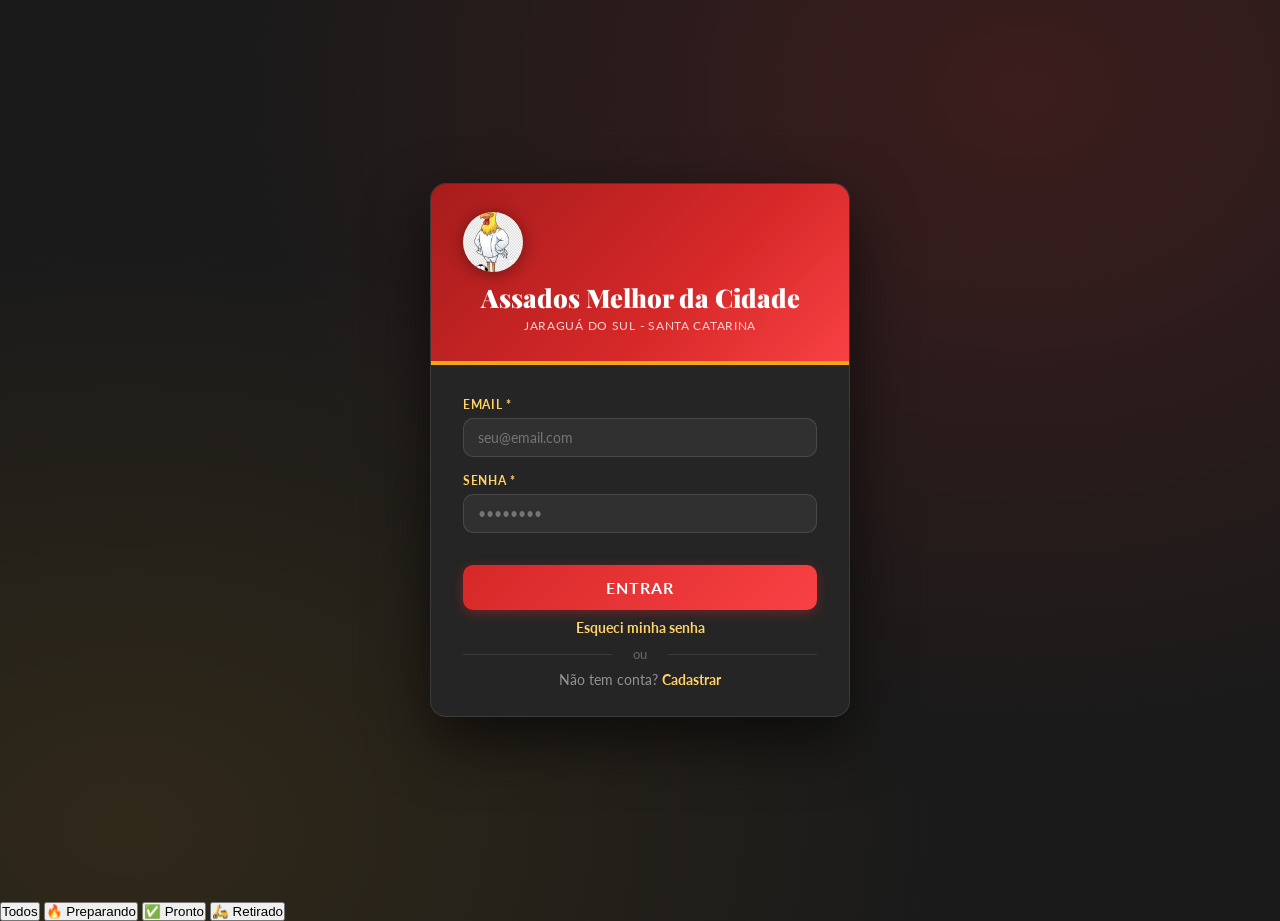
==== 2RODAS/2rodas.html @ 9d5c01f9 "first commit" ====
<!DOCTYPE html>
<html lang="pt-BR">
<head>
  <meta charset="UTF-8" />
  <meta name="viewport" content="width=device-width, initial-scale=1.0" />
  <title>Assados Melhor da Cidade — Jaraguá do Sul</title>
  <link rel="stylesheet" href="Style.css" />
  <link href="https://fonts.googleapis.com/css2?family=Playfair+Display:wght@700;900&family=Lato:wght@300;400;700&display=swap" rel="stylesheet" />
</head>
<body>

  <!-- HEADER -->
  <header>
    <div class="header-inner">
      <div class="header-brand">
        <div class="logo-area">
          <span class="logo-icon">🔥</span>
          <div>
            <h1 class="logo-title">Assados Melhor da Cidade</h1>
            <p class="logo-sub">Jaraguá do Sul — Santa Catarina</p>
          </div>
        </div>
        <a href="faturamento.html" class="btn btn-ghost btn-ghost-strong">📊 Faturamento</a>
      </div>
      <div class="header-meta">
        <span id="usuario-nome" style="color:#ffd166;font-size:.85rem;font-weight:700;"></span>
        <div class="header-badge">🚴 Retirada Rápida</div>
        <button class="btn btn-ghost btn-ghost-strong" onclick="sair()">Sair</button>
      </div>
    </div>
  </header>

  <!-- MAIN CONTENT -->
  <main>

    <!-- PAINEL DE PEDIDOS -->
    <section class="panel" id="painel-pedidos">
      <div class="panel-header">
        <h2>� Fila de Retirada</h2>
        <button class="btn btn-primary" id="btn-novo-pedido" onclick="abrirModal()">+ Registrar Pedido</button>
      </div>

      <!-- FILTROS -->
      <div class="filtros">
        <input type="text" id="filtro-texto" placeholder="🔍 Buscar por atendente ou cliente..." oninput="renderTabela()" />
        <select id="filtro-status" onchange="renderTabela()">
          <option value="">Todos os status</option>
          <option value="Preparando">Preparando</option>
          <option value="Pronto">Pronto pra Retirar</option>
          <option value="Retirado">Retirado</option>
        </select>
      </div>

      <!-- TABELA -->
      <div class="table-wrap">
        <table id="tabela-pedidos">
          <thead>
            <tr>
              <th>#</th>
              <th>Cliente</th>
              <th>Atendente</th>
              <th>Prato</th>
              <th>Acompanhamento</th>
              <th>Qtd</th>
              <th>Obs</th>
              <th>Status</th>
              <th>Ações</th>
            </tr>
          </thead>
          <tbody id="tbody"></tbody>
        </table>
        <p id="msg-vazio" class="msg-vazio hidden">Nenhum pedido encontrado.</p>
      </div>
    </section>

  </main>

  <!-- MODAL CRUD -->
  <div id="modal-overlay" class="modal-overlay hidden" onclick="fecharModalOverlay(event)">
    <div class="modal" id="modal">
      <div class="modal-header">
        <h3 id="modal-titulo">Novo Pedido</h3>
        <button class="btn-close" onclick="fecharModal()">✕</button>
      </div>
      <div class="modal-body">
        <input type="hidden" id="form-id" />

        <div class="form-row">
          <div class="form-group">
            <label>Cliente *</label>
            <input type="text" id="form-cliente" placeholder="Nome do cliente" />
          </div>
          <div class="form-group">
            <label>Atendente *</label>
            <input type="text" id="form-atendente" placeholder="Nome do atendente" />
          </div>
        </div>

        <div class="form-group">
          <label>Prato *</label>
          <select id="form-prato">
            <option value="">Selecione o prato...</option>
            <option value="Frango Assado">🍗 Frango Assado</option>
            <option value="Carne Assada (Bovina)">🥩 Carne Assada (Bovina)</option>
            <option value="Carne Suína Assada">🐷 Carne Suína Assada</option>
          </select>
        </div>

        <div class="form-group">
          <label>Acompanhamento</label>
          <select id="form-acomp">
            <option value="Nenhum">Sem acompanhamento</option>
            <option value="Salada de Batata">🥗 Salada de Batata</option>
            <option value="Maionese">🫙 Maionese</option>
          </select>
        </div>

        <div class="form-row">
          <div class="form-group">
            <label>Quilos *</label>
            <input type="text" id="form-qtd" value="1" placeholder="Ex: 7,5 ou 7.5" />
          </div>
          <div class="form-group">
            <label>Status</label>
            <select id="form-status">
              <option value="Preparando">Preparando</option>
              <option value="Pronto">Pronto pra Retirar</option>
              <option value="Retirado">Retirado</option>
            </select>
          </div>
        </div>

        <div class="form-group">
          <label>Observações</label>
          <textarea id="form-obs" placeholder="Ex: sem sal, bem passado, etc." rows="2"></textarea>
        </div>
      </div>
      <div class="modal-footer">
        <button class="btn btn-ghost" onclick="fecharModal()">Cancelar</button>
        <button class="btn btn-primary" onclick="salvarPedido()">Salvar Pedido</button>
      </div>
    </div>
  </div>

  <!-- MODAL CONFIRMAR DELETE -->
  <div id="modal-del-overlay" class="modal-overlay hidden" onclick="fecharDelOverlay(event)">
    <div class="modal modal-sm">
      <div class="modal-header">
        <h3>Excluir Pedido?</h3>
        <button class="btn-close" onclick="fecharDel()">✕</button>
      </div>
      <div class="modal-body">
        <p>Tem certeza que deseja remover o pedido <strong id="del-desc"></strong>?</p>
      </div>
      <div class="modal-footer">
        <button class="btn btn-ghost" onclick="fecharDel()">Cancelar</button>
        <button class="btn btn-danger" onclick="confirmarDelete()">Excluir</button>
      </div>
    </div>
  </div>

  <!-- TOAST -->
  <div id="toast" class="toast hidden"></div>
<script src="2rodasCrud.js"></script>
  <script src="2rodas.js"></script>
</body>
</html>
---- 2RODAS/Style.css ----
/* ============================================================
   ASSADOS — Sistema de Pedidos
   Tema: Braseiro quente, vermelho vivo, tipografia strong
   ============================================================ */

:root {
  --red:        #d62828;
  --red-dark:   #a71c1c;
  --red-light:  #f94144;
  --gold:       #f3a712;
  --gold-light: #ffd166;
  --cream:      #fff8f0;
  --charcoal:   #1a1a1a;
  --smoke:      #2e2e2e;
  --gray:       #6b6b6b;
  --gray-light: #e8e0d5;
  --white:      #ffffff;
  --radius:     10px;
  --shadow:     0 4px 24px rgba(0,0,0,.18);
  --transition: .2s ease;
}

*, *::before, *::after { box-sizing: border-box; margin: 0; padding: 0; }

body {
  font-family: 'Lato', sans-serif;
  background: var(--charcoal);
  color: var(--cream);
  min-height: 100vh;
  background-image:
    radial-gradient(ellipse at 80% 10%, rgba(214,40,40,.18) 0%, transparent 55%),
    radial-gradient(ellipse at 10% 90%, rgba(243,167,18,.10) 0%, transparent 50%);
}

/* ── HEADER ── */
header {
  background: linear-gradient(135deg, var(--red-dark) 0%, var(--red) 60%, var(--red-light) 100%);
  border-bottom: 4px solid var(--gold);
  padding: 0 24px;
  position: sticky;
  top: 0;
  z-index: 100;
  box-shadow: 0 4px 20px rgba(0,0,0,.4);
}

.header-inner {
  max-width: 1200px;
  margin: 0 auto;
  display: flex;
  align-items: center;
  justify-content: space-between;
  padding: 14px 0;
}

.logo-area {
  display: flex;
  align-items: center;
  gap: 14px;
}

.logo-icon {
  font-size: 2.4rem;
  filter: drop-shadow(0 2px 8px rgba(0,0,0,.4));
  animation: flicker 3s infinite;
}

@keyframes flicker {
  0%,100%  { opacity: 1; }
  48%      { opacity: 1; }
  50%      { opacity: .82; }
  52%      { opacity: 1; }
  70%      { opacity: 1; }
  72%      { opacity: .9; }
  74%      { opacity: 1; }
}

.logo-title {
  font-family: 'Playfair Display', serif;
  font-size: 2rem;
  font-weight: 900;
  color: var(--white);
  letter-spacing: .03em;
  line-height: 1;
  text-shadow: 0 2px 8px rgba(0,0,0,.3);
}

.logo-sub {
  font-size: .75rem;
  color: rgba(255,255,255,.8);
  letter-spacing: .06em;
  text-transform: uppercase;
  margin-top: 2px;
}

.header-badge {
  font-family: 'Playfair Display', serif;
  font-style: italic;
  font-size: 1rem;
  color: var(--gold-light);
  text-shadow: 0 1px 6px rgba(0,0,0,.4);
  letter-spacing: .04em;
}

.header-brand,
.header-meta {
  display: flex;
  align-items: center;
  gap: 18px;
  flex-wrap: wrap;
}

.header-brand { min-width: 0; }

.btn-ghost-strong {
  background: rgba(89, 102, 65, 0.16);
  color: var(--white);
  border: 1.6px solid rgba(255,255,255,.45);
  box-shadow: 0 4px 16px rgba(0,0,0,.22);
  padding: 10px 20px;
}

.btn-ghost-strong:hover {
  background: rgba(255,255,255,.26);
  border-color: rgba(255,255,255,.75);
  color: var(--white);
  transform: translateY(-1px);
}

/* ── MAIN ── */
main {
  max-width: 1200px;
  margin: 36px auto;
  padding: 0 20px 60px;
}

/* ── PANEL ── */
.panel {
  background: var(--smoke);
  border-radius: 16px;
  border: 1px solid rgba(255,255,255,.07);
  box-shadow: var(--shadow);
  overflow: hidden;
}

.panel-header {
  display: flex;
  align-items: center;
  justify-content: space-between;
  padding: 20px 24px;
  border-bottom: 2px solid rgba(255,255,255,.06);
  background: rgba(0,0,0,.15);
}

.panel-header h2 {
  font-family: 'Playfair Display', serif;
  font-size: 1.4rem;
  color: var(--gold-light);
  letter-spacing: .02em;
}

/* ── FILTROS ── */
.filtros {
  display: flex;
  gap: 12px;
  padding: 16px 24px;
  background: rgba(0,0,0,.1);
  border-bottom: 1px solid rgba(255,255,255,.05);
  flex-wrap: wrap;
}

.filtros input,
.filtros select {
  padding: 8px 14px;
  border-radius: var(--radius);
  border: 1.5px solid rgba(255,255,255,.12);
  background: rgba(255,255,255,.06);
  color: var(--cream);
  font-family: 'Lato', sans-serif;
  font-size: .9rem;
  outline: none;
  transition: border-color var(--transition);
}

.filtros input { flex: 1; min-width: 200px; }
.filtros select { min-width: 160px; }

.filtros input:focus,
.filtros select:focus {
  border-color: var(--gold);
}

/* ── TABLE ── */
.table-wrap {
  overflow-x: auto;
  padding: 0 0 4px;
}

table {
  width: 100%;
  border-collapse: collapse;
  font-size: .88rem;
}

thead tr {
  background: rgba(214,40,40,.25);
}

thead th {
  padding: 13px 16px;
  text-align: left;
  font-weight: 700;
  letter-spacing: .05em;
  text-transform: uppercase;
  font-size: .75rem;
  color: var(--gold-light);
  white-space: nowrap;
}

tbody tr {
  border-bottom: 1px solid rgba(255,255,255,.05);
  transition: background var(--transition);
}

tbody tr:hover {
  background: rgba(255,255,255,.04);
}

tbody td {
  padding: 12px 16px;
  color: var(--cream);
  vertical-align: middle;
}

.id-badge {
  display: inline-block;
  background: rgba(243,167,18,.15);
  color: var(--gold-light);
  border: 1px solid rgba(243,167,18,.3);
  border-radius: 6px;
  padding: 2px 8px;
  font-weight: 700;
  font-size: .82rem;
  font-family: monospace;
}

/* STATUS BADGES */
.status {
  display: inline-block;
  padding: 3px 12px;
  border-radius: 20px;
  font-size: .78rem;
  font-weight: 700;
  letter-spacing: .04em;
  text-transform: uppercase;
}
.status-aguardando { background: rgba(243,167,18,.2); color: var(--gold-light); border: 1px solid rgba(243,167,18,.4); }
.status-em-preparo  { background: rgba(30,144,255,.2); color: #6fc3ff;           border: 1px solid rgba(30,144,255,.4); }
.status-entregue    { background: rgba(52,211,153,.2); color: #6ee7b7;           border: 1px solid rgba(52,211,153,.4); }

/* ACTIONS */
.acoes { display: flex; gap: 8px; }

/* ── BUTTONS ── */
.btn {
  cursor: pointer;
  font-family: 'Lato', sans-serif;
  font-weight: 700;
  border: none;
  border-radius: var(--radius);
  transition: all var(--transition);
  letter-spacing: .04em;
  text-transform: uppercase;
  font-size: .82rem;
}

.btn-primary {
  background: linear-gradient(135deg, var(--red), var(--red-light));
  color: #fff;
  padding: 10px 22px;
  box-shadow: 0 3px 12px rgba(214,40,40,.4);
}
.btn-primary:hover {
  background: linear-gradient(135deg, var(--red-light), var(--gold));
  box-shadow: 0 4px 18px rgba(214,40,40,.55);
  transform: translateY(-1px);
}

.btn-ghost {
  background: transparent;
  color: var(--gray);
  border: 1.5px solid rgba(255,255,255,.12);
  padding: 9px 20px;
}
.btn-ghost:hover {
  border-color: rgba(255,255,255,.3);
  color: var(--cream);
}

.btn-danger {
  background: var(--red-dark);
  color: #fff;
  padding: 10px 22px;
}
.btn-danger:hover {
  background: var(--red-light);
  transform: translateY(-1px);
}

.btn-icon {
  background: none;
  border: none;
  cursor: pointer;
  padding: 6px 9px;
  border-radius: 8px;
  font-size: 1rem;
  transition: background var(--transition);
  line-height: 1;
}
.btn-edit  { color: var(--gold); }
.btn-edit:hover  { background: rgba(243,167,18,.15); }
.btn-del   { color: #ff6b6b; }
.btn-del:hover   { background: rgba(255,107,107,.15); }

/* ── MODAL ── */
.modal-overlay {
  position: fixed;
  inset: 0;
  background: rgba(0,0,0,.65);
  backdrop-filter: blur(4px);
  display: flex;
  align-items: center;
  justify-content: center;
  z-index: 500;
  padding: 20px;
  animation: fadeIn .2s ease;
}

@keyframes fadeIn { from { opacity: 0; } to { opacity: 1; } }

.modal {
  background: #252525;
  border-radius: 16px;
  width: 100%;
  max-width: 520px;
  border: 1px solid rgba(255,255,255,.1);
  box-shadow: 0 24px 60px rgba(0,0,0,.6);
  animation: slideUp .25s ease;
}

.modal-sm { max-width: 360px; }

@keyframes slideUp {
  from { transform: translateY(30px); opacity: 0; }
  to   { transform: translateY(0);    opacity: 1; }
}

.modal-header {
  display: flex;
  align-items: center;
  justify-content: space-between;
  padding: 18px 22px;
  border-bottom: 1px solid rgba(255,255,255,.08);
}

.modal-header h3 {
  font-family: 'Playfair Display', serif;
  font-size: 1.2rem;
  color: var(--gold-light);
}

.btn-close {
  background: none;
  border: none;
  color: var(--gray);
  font-size: 1.2rem;
  cursor: pointer;
  transition: color var(--transition);
  line-height: 1;
  padding: 4px;
}
.btn-close:hover { color: var(--cream); }

.modal-body { padding: 22px; display: flex; flex-direction: column; gap: 14px; }
.modal-body p { color: rgba(255,255,255,.7); font-size: .95rem; line-height: 1.5; }

.modal-footer {
  display: flex;
  justify-content: flex-end;
  gap: 10px;
  padding: 16px 22px;
  border-top: 1px solid rgba(255,255,255,.08);
}

/* ── FORMS ── */
.form-row { display: grid; grid-template-columns: 1fr 1fr; gap: 14px; }

.form-group { display: flex; flex-direction: column; gap: 6px; }

.form-group label {
  font-size: .78rem;
  font-weight: 700;
  letter-spacing: .06em;
  text-transform: uppercase;
  color: var(--gold-light);
}

.form-group input,
.form-group select,
.form-group textarea {
  padding: 10px 14px;
  border-radius: var(--radius);
  border: 1.5px solid rgba(255,255,255,.12);
  background: rgba(255,255,255,.05);
  color: var(--cream);
  font-family: 'Lato', sans-serif;
  font-size: .9rem;
  outline: none;
  transition: border-color var(--transition), background var(--transition);
  resize: none;
}

.form-group input:focus,
.form-group select:focus,
.form-group textarea:focus {
  border-color: var(--gold);
  background: rgba(255,255,255,.08);
}

/* ── TOAST ── */
.toast {
  position: fixed;
  bottom: 28px;
  right: 28px;
  padding: 14px 22px;
  border-radius: var(--radius);
  font-weight: 700;
  font-size: .9rem;
  color: #fff;
  z-index: 999;
  animation: slideUp .25s ease;
  box-shadow: 0 6px 24px rgba(0,0,0,.4);
}
.toast-success { background: #218a4e; }
.toast-error   { background: var(--red-dark); }

/* ── MISC ── */
.hidden { display: none !important; }

.msg-vazio {
  text-align: center;
  padding: 48px 20px;
  color: var(--gray);
  font-size: 1rem;
}

/* ── RESPONSIVE ── */
@media (max-width: 640px) {
  .header-inner { flex-direction: column; gap: 8px; text-align: center; }
  .logo-area { justify-content: center; }
  .header-badge { font-size: .85rem; }
  .form-row { grid-template-columns: 1fr; }
  .panel-header { flex-direction: column; gap: 12px; align-items: flex-start; }
  thead th:nth-child(7),
  tbody td:nth-child(7) { display: none; }

  .filtros-rapidos {
  display: flex;
  gap: 8px;
  padding: 12px 24px;
  background: rgba(0,0,0,.1);
  border-bottom: 1px solid rgba(255,255,255,.05);
  flex-wrap: wrap;
}

.btn-filtro {
  cursor: pointer;
  font-family: 'Lato', sans-serif;
  font-weight: 700;
  font-size: .78rem;
  letter-spacing: .04em;
  text-transform: uppercase;
  border: 1.5px solid rgba(255,255,255,.12);
  background: transparent;
  color: rgba(255,255,255,.6);
  padding: 6px 16px;
  border-radius: 20px;
  transition: all .2s ease;
}
.btn-filtro:hover { border-color: rgba(255,255,255,.3); color: #fff; }
.btn-filtro.ativo { background: var(--red); border-color: var(--red); color: #fff; }
.btn-filtro.preparando.ativo { background: #1e90ff; border-color: #1e90ff; }
.btn-filtro.pronto.ativo { background: #34d399; border-color: #34d399; color: #111; }
.btn-filtro.retirado.ativo { background: #6b6b6b; border-color: #6b6b6b; }
  
}
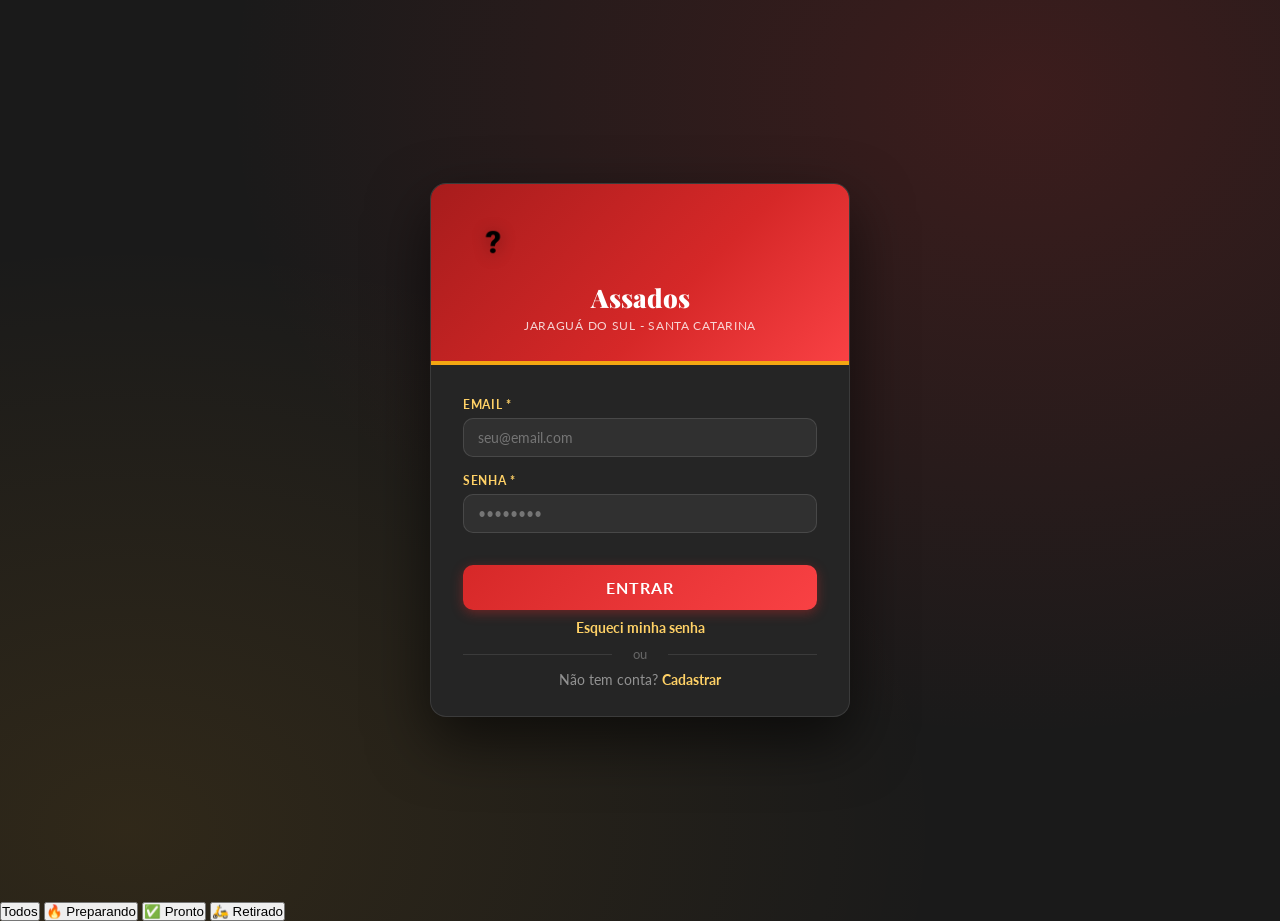
==== commit 4169baea: "deploy frontend" ====
--- a/2RODAS/2rodas.html
+++ b/2RODAS/2rodas.html
@@ -3,7 +3,7 @@
 <head>
   <meta charset="UTF-8" />
   <meta name="viewport" content="width=device-width, initial-scale=1.0" />
-  <title>Assados Melhor da Cidade — Jaraguá do Sul</title>
+  <title>Assados — Jaraguá do Sul</title>
   <link rel="stylesheet" href="Style.css" />
   <link href="https://fonts.googleapis.com/css2?family=Playfair+Display:wght@700;900&family=Lato:wght@300;400;700&display=swap" rel="stylesheet" />
 </head>
@@ -16,7 +16,7 @@
         <div class="logo-area">
           <span class="logo-icon">🔥</span>
           <div>
-            <h1 class="logo-title">Assados Melhor da Cidade</h1>
+            <h1 class="logo-title">Assados </h1>
             <p class="logo-sub">Jaraguá do Sul — Santa Catarina</p>
           </div>
         </div>
